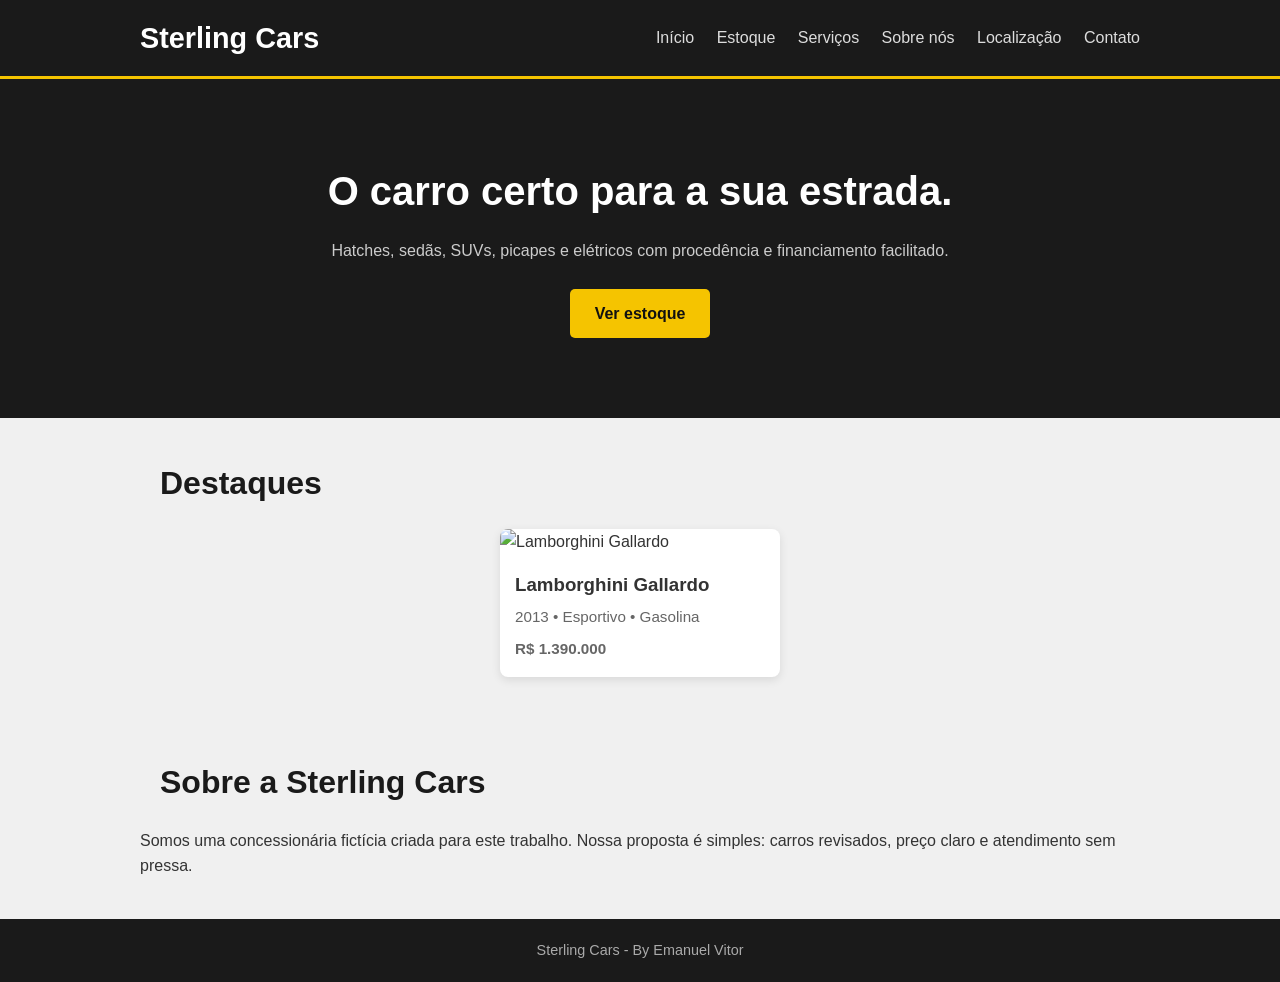
==== index.html @ 51a01b50 "Add files via upload" ====
<!DOCTYPE html>
<html lang="pt-BR">
<head>
  <meta charset="UTF-8">
  <meta name="viewport" content="width=device-width, initial-scale=1">
  <title>Sterling Cars</title>
  <link rel="stylesheet" href="style.css">
</head>
<body>
      <header>
    <div class="container">
      <a href="index.html" class="logo">Sterling Cars</a>
      <nav>
        <a href="index.html">Início</a>
        <a href="estoque.html">Estoque</a>
        <a href="servicos.html">Serviços</a>
        <a href="sobre.html">Sobre nós</a>
        <a href="localizacao.html">Localização</a>
        <a href="contato.html">Contato</a>
      </nav>
    </div>
  </header>
    <div class="banner">
    <div class="container">
      <h1>O carro certo para a sua estrada.</h1>
      <p>Hatches, sedãs, SUVs, picapes e elétricos com procedência e financiamento facilitado.</p>
      <a href="estoque.html" class="botao">Ver estoque</a>
    </div>
  </div>
    <section>
    <div class="container">
      <h2>Destaques</h2>
      <div class="cards">

        <div class="card">
          <img src="img/Lamborghini Gallardo.webp" alt="Lamborghini Gallardo">
          <div class="card-texto">
            <h3>Lamborghini Gallardo</h3>
            <p>2013 • Esportivo • Gasolina</p>
            <p class="preco">R$ 1.390.000</p>
          </div>
        </div>
      </div>
    </div>
  </section>
    <section class="sobre">
    <div class="container">
      <h2>Sobre a Sterling Cars</h2>
      <p>Somos uma concessionária fictícia criada para este trabalho. Nossa proposta é simples: carros revisados, preço claro e atendimento sem pressa.</p>
    </div>
  </section>
    <footer>
    <div class="rodape">
      Sterling Cars - By Emanuel Vitor
    </div>
  </footer>
</body>
</html>
---- style.css ----
/* Remove margens padrão */
* {
  margin: 0;
  padding: 0;
  box-sizing: border-box;
}

body {
  font-family: Arial, sans-serif;
  background: #f0f0f0;
  color: #333;
  line-height: 1.6;
  min-height: 100vh;
  display: flex;
  flex-direction: column;
}

a {
  color: inherit;
  text-decoration: none;
}

/* Centraliza o conteúdo */
.container {
  width: 90%;
  max-width: 1000px;
  margin: 0 auto;
}

/* Cabeçalho */
header {
  background: #1a1a1a;
  border-bottom: 3px solid #f5c400;
  padding: 15px 0;
}

header .container {
  display: flex;
  justify-content: space-between;
  align-items: center;
  flex-wrap: wrap;
}

.logo {
  font-size: 1.8rem;
  font-weight: bold;
  color: #fff;
}

nav a {
  margin-left: 18px;
  color: #ddd;
}

nav a:hover {
  color: #f5c400;
}

/* Banner */
.banner {
  background: #1a1a1a;
  padding: 80px 0;
  text-align: center;
  color: #fff;
}

.banner h1 {
  font-size: 2.5rem;
  margin-bottom: 15px;
}

.banner p {
  color: #ccc;
  margin-bottom: 25px;
}

/* Botão */
.botao {
  display: inline-block;
  background: #f5c400;
  color: #111;
  padding: 12px 25px;
  border: none;
  border-radius: 5px;
  font-weight: bold;
  cursor: pointer;
}

.botao:hover {
  background: #ffd633;
}

/* Seções */
section {
  padding: 40px 0;
}

h2 {
  font-size: 2rem;
  margin-bottom: 20px;
  color: #1a1a1a;
  padding: 0 20px;
}

/* Cards */
.cards {
  display: flex;
  flex-wrap: wrap;
  gap: 20px;
  justify-content: center;
}

.card {
  background: #fff;
  border-radius: 8px;
  width: 280px;
  overflow: hidden;
  box-shadow: 0 3px 10px rgba(0, 0, 0, 0.1);
}

.card:hover {
  transform: translateY(-5px);
}

.card img {
  width: 100%;
  height: 180px;
  object-fit: cover;
}

.card-texto {
  padding: 15px;
}

.card h3 {
  margin-bottom: 5px;
}

.card p {
  color: #666;
  font-size: 0.95rem;
}

.preco {
  color: #f5c400;
  font-weight: bold;
  font-size: 1.2rem;
  margin-top: 8px;
}

/* Serviços */
.serviços {
  display: flex;
  flex-wrap: wrap;
  gap: 20px;
  justify-content: center;
  padding: 20px;
}

.serviços .card {
  width: 260px;
  text-align: center;
}

/* Caixas */
.caixa {
  background: #fff;
  padding: 20px;
  border-radius: 8px;
  margin-bottom: 15px;
  max-width: 700px;
  box-shadow: 0 2px 8px rgba(0, 0, 0, 0.08);
}

.caixa h3 {
  margin-bottom: 8px;
}

.destaque-lateral {
  border-left: 5px solid #f5c400;
}

/* Tabela */
table {
  width: 100%;
  max-width: 500px;
  border-collapse: collapse;
  background: #fff;
  box-shadow: 0 2px 8px rgba(0, 0, 0, 0.08);
}

th, td {
  padding: 10px 15px;
  text-align: left;
  border-bottom: 1px solid #eee;
}

th {
  background: #f5c400;
  color: #111;
}

/* Formulário */
form {
  background: #fff;
  padding: 25px;
  border-radius: 8px;
  max-width: 500px;
  box-shadow: 0 2px 10px rgba(0, 0, 0, 0.1);
}

label {
  display: block;
  margin: 12px 0 5px;
  font-weight: bold;
}

input, select, textarea {
  width: 100%;
  padding: 10px;
  border: 1px solid #ccc;
  border-radius: 5px;
  font-size: 1rem;
  font-family: Arial, sans-serif;
}

form .botao {
  margin-top: 18px;
  width: 100%;
}

#mensagem {
  margin-top: 15px;
  color: #f5c400;
  font-weight: bold;
}

/* Rodapé */
footer {
  background: #1a1a1a;
  text-align: center;
  padding: 20px 0;
  margin-top: auto;
  color: #aaa;
  font-size: 0.9rem;
}

/* Celular */
@media (max-width: 600px) {
  .banner h1 {
    font-size: 1.8rem;
  }

  nav a {
    margin: 0 10px 0 0;
  }

  .card {
    width: 100%;
  }
}
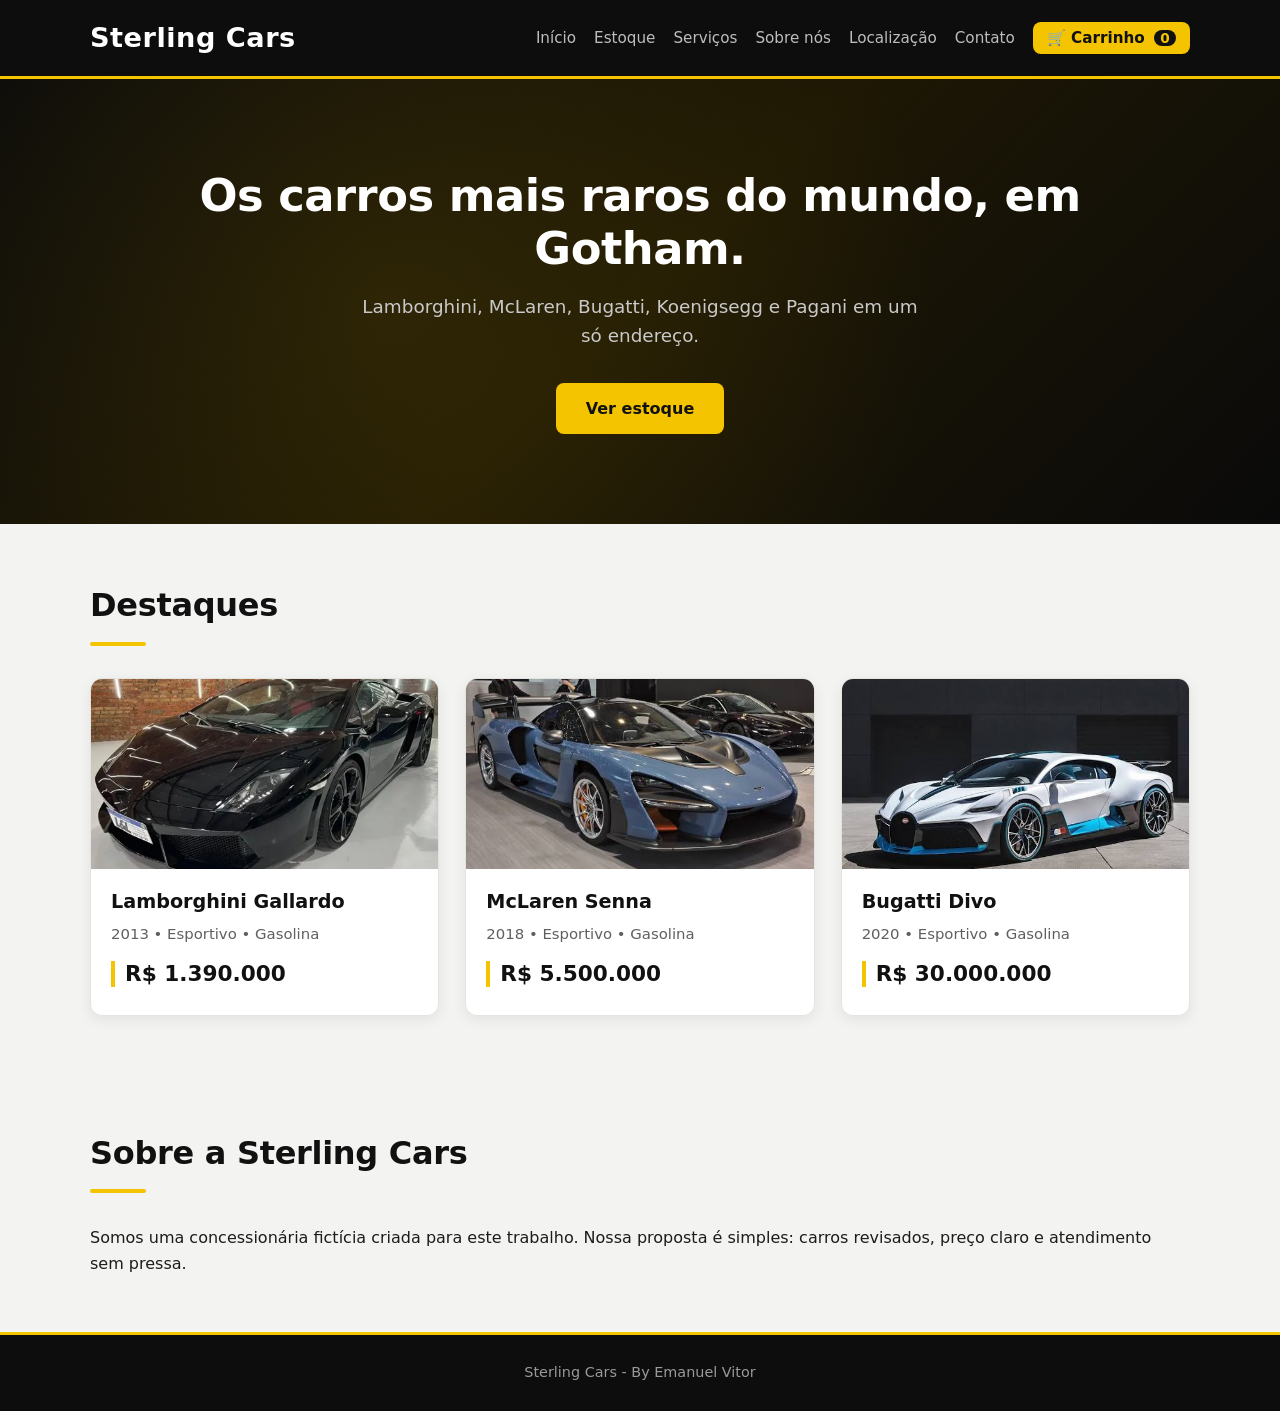
==== commit 5ba47f73: "Add files via upload" ====
--- a/index.html
+++ b/index.html
@@ -1,58 +1,77 @@
-<!DOCTYPE html>
-<html lang="pt-BR">
-<head>
-  <meta charset="UTF-8">
-  <meta name="viewport" content="width=device-width, initial-scale=1">
-  <title>Sterling Cars</title>
-  <link rel="stylesheet" href="style.css">
-</head>
-<body>
-      <header>
-    <div class="container">
-      <a href="index.html" class="logo">Sterling Cars</a>
-      <nav>
-        <a href="index.html">Início</a>
-        <a href="estoque.html">Estoque</a>
-        <a href="servicos.html">Serviços</a>
-        <a href="sobre.html">Sobre nós</a>
-        <a href="localizacao.html">Localização</a>
-        <a href="contato.html">Contato</a>
-      </nav>
-    </div>
-  </header>
-    <div class="banner">
-    <div class="container">
-      <h1>O carro certo para a sua estrada.</h1>
-      <p>Hatches, sedãs, SUVs, picapes e elétricos com procedência e financiamento facilitado.</p>
-      <a href="estoque.html" class="botao">Ver estoque</a>
-    </div>
-  </div>
-    <section>
-    <div class="container">
-      <h2>Destaques</h2>
-      <div class="cards">
-
-        <div class="card">
-          <img src="img/Lamborghini Gallardo.webp" alt="Lamborghini Gallardo">
-          <div class="card-texto">
-            <h3>Lamborghini Gallardo</h3>
-            <p>2013 • Esportivo • Gasolina</p>
-            <p class="preco">R$ 1.390.000</p>
-          </div>
-        </div>
-      </div>
-    </div>
-  </section>
-    <section class="sobre">
-    <div class="container">
-      <h2>Sobre a Sterling Cars</h2>
-      <p>Somos uma concessionária fictícia criada para este trabalho. Nossa proposta é simples: carros revisados, preço claro e atendimento sem pressa.</p>
-    </div>
-  </section>
-    <footer>
-    <div class="rodape">
-      Sterling Cars - By Emanuel Vitor
-    </div>
-  </footer>
-</body>
+<!DOCTYPE html>
+<html lang="pt-BR">
+<head>
+  <meta charset="UTF-8">
+  <meta name="viewport" content="width=device-width, initial-scale=1">
+  <title>Sterling Cars</title>
+  <link rel="stylesheet" href="style.css">
+</head>
+<body>
+      <header>
+    <div class="container">
+      <a href="index.html" class="logo">Sterling Cars</a>
+      <nav>
+        <a href="index.html">Início</a>
+        <a href="estoque.html">Estoque</a>
+        <a href="servicos.html">Serviços</a>
+        <a href="sobre.html">Sobre nós</a>
+        <a href="localizacao.html">Localização</a>
+        <a href="contato.html">Contato</a>
+      </nav>
+    </div>
+  </header>
+    <div class="banner">
+    <div class="container">
+      <h1>Os carros mais raros do mundo, em Gotham.</h1>
+      <p>Lamborghini, McLaren, Bugatti, Koenigsegg e Pagani em um só endereço.</p>
+      <a href="estoque.html" class="botao">Ver estoque</a>
+    </div>
+  </div>
+    <section>
+    <div class="container">
+      <h2>Destaques</h2>
+      <div class="cards">
+
+        <div class="card">
+          <img src="img/Lamborghini Gallardo.webp" alt="Lamborghini Gallardo">
+          <div class="card-texto">
+            <h3>Lamborghini Gallardo</h3>
+            <p>2013 • Esportivo • Gasolina</p>
+            <p class="preco">R$ 1.390.000</p>
+          </div>
+        </div>
+
+        <div class="card">
+          <img src="img/McLaren Senna.jfif" alt="McLaren Senna">
+          <div class="card-texto">
+            <h3>McLaren Senna</h3>
+            <p>2018 • Esportivo • Gasolina</p>
+            <p class="preco">R$ 5.500.000</p>
+          </div>
+        </div>
+
+        <div class="card">
+          <img src="img/Bugatti Divo.jfif" alt="Bugatti Divo">
+          <div class="card-texto">
+            <h3>Bugatti Divo</h3>
+            <p>2020 • Esportivo • Gasolina</p>
+            <p class="preco">R$ 30.000.000</p>
+          </div>
+        </div>
+      </div>
+    </div>
+  </section>
+    <section class="sobre">
+    <div class="container">
+      <h2>Sobre a Sterling Cars</h2>
+      <p>Somos uma concessionária fictícia criada para este trabalho. Nossa proposta é simples: carros revisados, preço claro e atendimento sem pressa.</p>
+    </div>
+  </section>
+    <footer>
+    <div class="rodape">
+      Sterling Cars - By Emanuel Vitor
+    </div>
+  </footer>
+<script src="carrinho.js"></script>
+</body>
 </html>
--- a/style.css
+++ b/style.css
@@ -1,261 +1,757 @@
-/* Remove margens padrão */
-* {
-  margin: 0;
-  padding: 0;
-  box-sizing: border-box;
-}
-
-body {
-  font-family: Arial, sans-serif;
-  background: #f0f0f0;
-  color: #333;
-  line-height: 1.6;
-  min-height: 100vh;
-  display: flex;
-  flex-direction: column;
-}
-
-a {
-  color: inherit;
-  text-decoration: none;
-}
-
-/* Centraliza o conteúdo */
-.container {
-  width: 90%;
-  max-width: 1000px;
-  margin: 0 auto;
-}
-
-/* Cabeçalho */
-header {
-  background: #1a1a1a;
-  border-bottom: 3px solid #f5c400;
-  padding: 15px 0;
-}
-
-header .container {
-  display: flex;
-  justify-content: space-between;
-  align-items: center;
-  flex-wrap: wrap;
-}
-
-.logo {
-  font-size: 1.8rem;
-  font-weight: bold;
-  color: #fff;
-}
-
-nav a {
-  margin-left: 18px;
-  color: #ddd;
-}
-
-nav a:hover {
-  color: #f5c400;
-}
-
-/* Banner */
-.banner {
-  background: #1a1a1a;
-  padding: 80px 0;
-  text-align: center;
-  color: #fff;
-}
-
-.banner h1 {
-  font-size: 2.5rem;
-  margin-bottom: 15px;
-}
-
-.banner p {
-  color: #ccc;
-  margin-bottom: 25px;
-}
-
-/* Botão */
-.botao {
-  display: inline-block;
-  background: #f5c400;
-  color: #111;
-  padding: 12px 25px;
-  border: none;
-  border-radius: 5px;
-  font-weight: bold;
-  cursor: pointer;
-}
-
-.botao:hover {
-  background: #ffd633;
-}
-
-/* Seções */
-section {
-  padding: 40px 0;
-}
-
-h2 {
-  font-size: 2rem;
-  margin-bottom: 20px;
-  color: #1a1a1a;
-  padding: 0 20px;
-}
-
-/* Cards */
-.cards {
-  display: flex;
-  flex-wrap: wrap;
-  gap: 20px;
-  justify-content: center;
-}
-
-.card {
-  background: #fff;
-  border-radius: 8px;
-  width: 280px;
-  overflow: hidden;
-  box-shadow: 0 3px 10px rgba(0, 0, 0, 0.1);
-}
-
-.card:hover {
-  transform: translateY(-5px);
-}
-
-.card img {
-  width: 100%;
-  height: 180px;
-  object-fit: cover;
-}
-
-.card-texto {
-  padding: 15px;
-}
-
-.card h3 {
-  margin-bottom: 5px;
-}
-
-.card p {
-  color: #666;
-  font-size: 0.95rem;
-}
-
-.preco {
-  color: #f5c400;
-  font-weight: bold;
-  font-size: 1.2rem;
-  margin-top: 8px;
-}
-
-/* Serviços */
-.serviços {
-  display: flex;
-  flex-wrap: wrap;
-  gap: 20px;
-  justify-content: center;
-  padding: 20px;
-}
-
-.serviços .card {
-  width: 260px;
-  text-align: center;
-}
-
-/* Caixas */
-.caixa {
-  background: #fff;
-  padding: 20px;
-  border-radius: 8px;
-  margin-bottom: 15px;
-  max-width: 700px;
-  box-shadow: 0 2px 8px rgba(0, 0, 0, 0.08);
-}
-
-.caixa h3 {
-  margin-bottom: 8px;
-}
-
-.destaque-lateral {
-  border-left: 5px solid #f5c400;
-}
-
-/* Tabela */
-table {
-  width: 100%;
-  max-width: 500px;
-  border-collapse: collapse;
-  background: #fff;
-  box-shadow: 0 2px 8px rgba(0, 0, 0, 0.08);
-}
-
-th, td {
-  padding: 10px 15px;
-  text-align: left;
-  border-bottom: 1px solid #eee;
-}
-
-th {
-  background: #f5c400;
-  color: #111;
-}
-
-/* Formulário */
-form {
-  background: #fff;
-  padding: 25px;
-  border-radius: 8px;
-  max-width: 500px;
-  box-shadow: 0 2px 10px rgba(0, 0, 0, 0.1);
-}
-
-label {
-  display: block;
-  margin: 12px 0 5px;
-  font-weight: bold;
-}
-
-input, select, textarea {
-  width: 100%;
-  padding: 10px;
-  border: 1px solid #ccc;
-  border-radius: 5px;
-  font-size: 1rem;
-  font-family: Arial, sans-serif;
-}
-
-form .botao {
-  margin-top: 18px;
-  width: 100%;
-}
-
-#mensagem {
-  margin-top: 15px;
-  color: #f5c400;
-  font-weight: bold;
-}
-
-/* Rodapé */
-footer {
-  background: #1a1a1a;
-  text-align: center;
-  padding: 20px 0;
-  margin-top: auto;
-  color: #aaa;
-  font-size: 0.9rem;
-}
-
-/* Celular */
-@media (max-width: 600px) {
-  .banner h1 {
-    font-size: 1.8rem;
-  }
-
-  nav a {
-    margin: 0 10px 0 0;
-  }
-
-  .card {
-    width: 100%;
-  }
-}+* {
+  margin: 0;
+  padding: 0;
+  box-sizing: border-box;
+}
+
+body {
+  font-family: system-ui, -apple-system, "Segoe UI", Roboto, Arial, sans-serif;
+  background: #f3f3f1;
+  color: #1c1c1c;
+  line-height: 1.6;
+  min-height: 100vh;
+  display: flex;
+  flex-direction: column;
+  -webkit-font-smoothing: antialiased;
+}
+
+a {
+  color: inherit;
+  text-decoration: none;
+  transition: color 0.3s ease;
+}
+
+img {
+  max-width: 100%;
+  display: block;
+}
+
+a:focus-visible,
+button:focus-visible {
+  outline: 3px solid #f5c400;
+  outline-offset: 2px;
+}
+
+.container {
+  width: 92%;
+  max-width: 1100px;
+  margin: 0 auto;
+}
+
+header {
+  background: #0d0d0d;
+  border-bottom: 3px solid #f5c400;
+  padding: 16px 0;
+  position: sticky;
+  top: 0;
+  z-index: 100;
+}
+
+header .container {
+  display: flex;
+  justify-content: space-between;
+  align-items: center;
+  flex-wrap: wrap;
+  gap: 12px;
+}
+
+.logo {
+  font-size: 1.7rem;
+  font-weight: 700;
+  color: #fff;
+  letter-spacing: 0.5px;
+}
+
+.logo:hover {
+  color: #f5c400;
+}
+
+nav {
+  display: flex;
+  flex-wrap: wrap;
+  align-items: center;
+  gap: 6px 18px;
+}
+
+nav a {
+  color: #bdbdbd;
+  font-size: 0.95rem;
+  font-weight: 500;
+  padding: 4px 0;
+  position: relative;
+}
+
+nav a::after {
+  content: "";
+  position: absolute;
+  bottom: 0;
+  left: 0;
+  width: 0;
+  height: 2px;
+  background: #f5c400;
+  transition: width 0.3s ease;
+}
+
+nav a:hover {
+  color: #fff;
+}
+
+nav a:hover::after {
+  width: 100%;
+}
+
+.banner {
+  background: linear-gradient(135deg, #0a0a0a 0%, #1d1704 50%, #0a0a0a 100%);
+  padding: 90px 0;
+  text-align: center;
+  color: #fff;
+  position: relative;
+  overflow: hidden;
+}
+
+.banner::before {
+  content: "";
+  position: absolute;
+  top: 0;
+  left: 0;
+  width: 100%;
+  height: 100%;
+  background: radial-gradient(circle at 30% 50%, rgba(245, 196, 0, 0.1), transparent 60%);
+  pointer-events: none;
+}
+
+.banner .container {
+  position: relative;
+}
+
+.banner h1 {
+  font-size: 2.8rem;
+  line-height: 1.2;
+  margin-bottom: 16px;
+  letter-spacing: -0.5px;
+}
+
+.banner p {
+  color: #c9c9c9;
+  font-size: 1.15rem;
+  max-width: 560px;
+  margin: 0 auto 32px;
+}
+
+.botao {
+  display: inline-block;
+  background: #f5c400;
+  color: #111;
+  padding: 13px 30px;
+  border: none;
+  border-radius: 8px;
+  font-weight: 700;
+  font-size: 1rem;
+  font-family: inherit;
+  cursor: pointer;
+  transition: all 0.3s ease;
+}
+
+.botao:hover {
+  background: #ffd633;
+  transform: translateY(-2px);
+  box-shadow: 0 8px 22px rgba(245, 196, 0, 0.4);
+}
+
+.botao:active {
+  transform: translateY(0);
+}
+
+.botao:disabled {
+  background: #ddd;
+  color: #777;
+  cursor: not-allowed;
+  box-shadow: none;
+  transform: none;
+}
+
+section {
+  padding: 56px 0;
+}
+
+h2 {
+  font-size: 2rem;
+  margin-bottom: 32px;
+  color: #111;
+  letter-spacing: -0.3px;
+}
+
+h2::after {
+  content: "";
+  display: block;
+  width: 56px;
+  height: 4px;
+  background: #f5c400;
+  border-radius: 2px;
+  margin-top: 10px;
+}
+
+body > h2 {
+  width: 92%;
+  max-width: 1100px;
+  margin: 50px auto 0;
+}
+
+.cards {
+  display: grid;
+  grid-template-columns: repeat(auto-fill, minmax(min(100%, 260px), 1fr));
+  gap: 26px;
+}
+
+.card {
+  background: #fff;
+  border: 1px solid #e3e3df;
+  border-radius: 12px;
+  overflow: hidden;
+  box-shadow: 0 4px 14px rgba(0, 0, 0, 0.07);
+  display: flex;
+  flex-direction: column;
+  transition: transform 0.3s ease, box-shadow 0.3s ease, border-color 0.3s ease;
+  animation: aparecer 0.5s ease both;
+}
+
+.card:hover {
+  transform: translateY(-6px);
+  border-color: #f5c400;
+  box-shadow: 0 14px 30px rgba(0, 0, 0, 0.14);
+}
+
+.card img {
+  width: 100%;
+  height: 190px;
+  object-fit: cover;
+  transition: transform 0.5s ease;
+}
+
+.card:hover img {
+  transform: scale(1.05);
+}
+
+.card-texto {
+  padding: 18px 20px 20px;
+  display: flex;
+  flex-direction: column;
+  flex-grow: 1;
+}
+
+.card h3 {
+  font-size: 1.2rem;
+  margin-bottom: 6px;
+  color: #111;
+}
+
+.card p {
+  color: #5f5f5f;
+  font-size: 0.93rem;
+  margin-bottom: 3px;
+}
+
+.card .preco {
+  color: #111;
+  font-weight: 800;
+  font-size: 1.35rem;
+  line-height: 1.2;
+  margin-top: auto;
+  padding-left: 10px;
+  border-left: 4px solid #f5c400;
+  margin-bottom: 8px;
+}
+
+.card p:has(+ .preco) {
+  margin-bottom: 14px;
+}
+
+.card .estoque-info {
+  color: #1a7f37;
+  font-size: 0.85rem;
+  font-weight: 600;
+}
+
+.card .estoque-info::before {
+  content: "● ";
+}
+
+.botao-comprar {
+  width: 100%;
+  margin-top: 8px;
+}
+
+.serviços {
+  width: 92%;
+  max-width: 1100px;
+  margin: 0 auto;
+  display: grid;
+  grid-template-columns: repeat(auto-fill, minmax(min(100%, 300px), 1fr));
+  gap: 22px;
+}
+
+.serviços .card {
+  text-align: center;
+  border-top: 4px solid #f5c400;
+}
+
+.serviços .card-texto {
+  padding: 26px 22px;
+}
+
+.serviços .card h3 {
+  margin-bottom: 10px;
+}
+
+.serviços .card p {
+  line-height: 1.55;
+}
+
+.caixa {
+  background: #fff;
+  border: 1px solid #e3e3df;
+  padding: 26px;
+  border-radius: 12px;
+  margin-bottom: 18px;
+  max-width: 720px;
+  box-shadow: 0 4px 14px rgba(0, 0, 0, 0.06);
+}
+
+.caixa h3 {
+  margin-bottom: 8px;
+  font-size: 1.2rem;
+}
+
+.caixa p {
+  color: #5f5f5f;
+}
+
+.destaque-lateral {
+  border-left: 6px solid #f5c400;
+}
+
+.sobre p em {
+  color: #777;
+  font-size: 0.9rem;
+  display: block;
+  margin-top: 20px;
+}
+
+table {
+  width: 100%;
+  max-width: 520px;
+  border-collapse: collapse;
+  background: #fff;
+  border-radius: 12px;
+  overflow: hidden;
+  box-shadow: 0 4px 14px rgba(0, 0, 0, 0.07);
+}
+
+th, td {
+  padding: 13px 18px;
+  text-align: left;
+  border-bottom: 1px solid #ececec;
+}
+
+th {
+  background: #111;
+  color: #f5c400;
+  font-size: 0.95rem;
+}
+
+td {
+  color: #444;
+  font-size: 0.95rem;
+}
+
+tr:last-child td {
+  border-bottom: none;
+}
+
+tr:hover td {
+  background: #fff8d6;
+}
+
+form {
+  background: #fff;
+  border: 1px solid #e3e3df;
+  padding: 30px;
+  border-radius: 12px;
+  max-width: 520px;
+  box-shadow: 0 4px 14px rgba(0, 0, 0, 0.07);
+}
+
+label {
+  display: block;
+  margin: 16px 0 6px;
+  font-weight: 600;
+  font-size: 0.92rem;
+}
+
+label:first-of-type {
+  margin-top: 0;
+}
+
+input,
+select,
+textarea {
+  width: 100%;
+  padding: 12px 14px;
+  border: 1px solid #cfcfca;
+  border-radius: 8px;
+  font-size: 1rem;
+  font-family: inherit;
+  background: #fafafa;
+  color: #1c1c1c;
+  transition: border-color 0.3s ease, box-shadow 0.3s ease;
+}
+
+input:focus,
+select:focus,
+textarea:focus {
+  outline: none;
+  border-color: #f5c400;
+  box-shadow: 0 0 0 3px rgba(245, 196, 0, 0.3);
+  background: #fff;
+}
+
+form .botao {
+  margin-top: 22px;
+  width: 100%;
+}
+
+#mensagem {
+  margin-top: 16px;
+  color: #7a5c00;
+  font-weight: 600;
+  text-align: center;
+  min-height: 24px;
+}
+
+footer {
+  background: #0d0d0d;
+  border-top: 3px solid #f5c400;
+  text-align: center;
+  padding: 26px 0;
+  margin-top: auto;
+  color: #9a9a9a;
+  font-size: 0.9rem;
+}
+
+@keyframes aparecer {
+  from {
+    opacity: 0;
+    transform: translateY(18px);
+  }
+  to {
+    opacity: 1;
+    transform: translateY(0);
+  }
+}
+
+.banner h1,
+.banner p,
+.banner .botao {
+  animation: aparecer 0.7s ease both;
+}
+
+.banner p {
+  animation-delay: 0.15s;
+}
+
+.banner .botao {
+  animation-delay: 0.3s;
+}
+
+.btn-carrinho {
+  background: #f5c400;
+  color: #111;
+  border: none;
+  border-radius: 8px;
+  padding: 7px 14px;
+  font-size: 0.95rem;
+  font-weight: 700;
+  font-family: inherit;
+  cursor: pointer;
+  transition: background 0.3s ease;
+}
+
+.btn-carrinho:hover {
+  background: #ffd633;
+}
+
+.btn-carrinho span {
+  display: inline-block;
+  min-width: 22px;
+  padding: 0 6px;
+  margin-left: 4px;
+  background: #111;
+  color: #f5c400;
+  border-radius: 11px;
+  text-align: center;
+  font-size: 0.85rem;
+}
+
+#fundo-carrinho {
+  position: fixed;
+  top: 0;
+  left: 0;
+  width: 100%;
+  height: 100%;
+  background: rgba(0, 0, 0, 0.6);
+  opacity: 0;
+  visibility: hidden;
+  transition: opacity 0.25s, visibility 0.25s;
+  z-index: 200;
+}
+
+#fundo-carrinho.aberto {
+  opacity: 1;
+  visibility: visible;
+}
+
+#carrinho {
+  position: fixed;
+  top: 0;
+  right: 0;
+  height: 100%;
+  width: 380px;
+  max-width: 100%;
+  background: #fff;
+  display: flex;
+  flex-direction: column;
+  transform: translateX(100%);
+  visibility: hidden;
+  transition: transform 0.3s, visibility 0.3s;
+  box-shadow: -4px 0 18px rgba(0, 0, 0, 0.3);
+  z-index: 210;
+}
+
+#carrinho.aberto {
+  transform: translateX(0);
+  visibility: visible;
+}
+
+.carrinho-topo {
+  display: flex;
+  justify-content: space-between;
+  align-items: center;
+  background: #0d0d0d;
+  border-bottom: 3px solid #f5c400;
+  padding: 14px 16px;
+}
+
+#carrinho .carrinho-topo h2 {
+  font-size: 1.3rem;
+  margin: 0;
+  color: #fff;
+}
+
+#carrinho .carrinho-topo h2::after {
+  display: none;
+}
+
+#fechar-carrinho {
+  background: none;
+  border: none;
+  color: #fff;
+  font-size: 1.4rem;
+  width: 40px;
+  height: 40px;
+  cursor: pointer;
+}
+
+#fechar-carrinho:hover {
+  color: #f5c400;
+}
+
+#itens-carrinho {
+  flex: 1;
+  overflow-y: auto;
+  padding: 10px 16px;
+}
+
+.carrinho-vazio {
+  text-align: center;
+  color: #777;
+  margin-top: 40px;
+}
+
+.item-carrinho {
+  padding: 14px 0;
+  border-bottom: 1px solid #eee;
+}
+
+.item-info h3 {
+  font-size: 1rem;
+}
+
+.item-info p {
+  color: #111;
+  font-weight: 700;
+  font-size: 0.95rem;
+}
+
+.item-qtd {
+  display: flex;
+  align-items: center;
+  gap: 8px;
+  margin-top: 8px;
+}
+
+.item-qtd button {
+  width: 34px;
+  height: 34px;
+  background: #f3f3f1;
+  border: 1px solid #ccc;
+  border-radius: 6px;
+  font-size: 1.1rem;
+  cursor: pointer;
+}
+
+.item-qtd button:hover:not(:disabled) {
+  background: #f5c400;
+  border-color: #f5c400;
+}
+
+.item-qtd button:disabled {
+  opacity: 0.4;
+  cursor: not-allowed;
+}
+
+.item-qtd small {
+  color: #888;
+}
+
+.carrinho-rodape {
+  border-top: 1px solid #ddd;
+  padding: 16px;
+}
+
+.carrinho-total {
+  font-size: 1.1rem;
+  margin-bottom: 12px;
+}
+
+.carrinho-rodape .botao {
+  width: 100%;
+}
+
+#msg-carrinho {
+  margin-top: 10px;
+  font-size: 0.9rem;
+  font-weight: 600;
+  color: #7a5c00;
+}
+
+@media (max-width: 900px) {
+  .banner {
+    padding: 70px 0;
+  }
+
+  .banner h1 {
+    font-size: 2.3rem;
+  }
+
+  h2 {
+    font-size: 1.8rem;
+  }
+
+  section {
+    padding: 44px 0;
+  }
+}
+
+/* Celular */
+@media (max-width: 600px) {
+  header {
+    position: static;
+  }
+  
+  header .container {
+    flex-direction: column;
+    text-align: center;
+    gap: 8px;
+  }
+
+  nav {
+    justify-content: center;
+    gap: 4px 14px;
+  }
+
+  nav a {
+    padding: 8px 2px;
+  }
+
+  .btn-carrinho {
+    padding: 8px 14px;
+  }
+
+  .banner {
+    padding: 55px 0;
+  }
+
+  .banner h1 {
+    font-size: 1.75rem;
+  }
+
+  .banner p {
+    font-size: 1rem;
+    margin-bottom: 26px;
+  }
+
+  h2 {
+    font-size: 1.55rem;
+    margin-bottom: 24px;
+  }
+
+  body > h2 {
+    margin-top: 36px;
+  }
+
+  section {
+    padding: 36px 0;
+  }
+
+  .card img {
+    height: 200px;
+  }
+
+  .caixa {
+    padding: 20px;
+  }
+
+  th, td {
+    padding: 11px 12px;
+    font-size: 0.9rem;
+  }
+
+  form {
+    padding: 22px 18px;
+  }
+  
+  #carrinho {
+    width: 100%;
+  }
+}
+
+@media (max-width: 380px) {
+  .logo {
+    font-size: 1.45rem;
+  }
+
+  .banner h1 {
+    font-size: 1.5rem;
+  }
+
+  .card-texto {
+    padding: 14px;
+  }
+}
+
+@media (prefers-reduced-motion: reduce) {
+  * {
+    animation: none !important;
+    transition: none !important;
+  }
+}
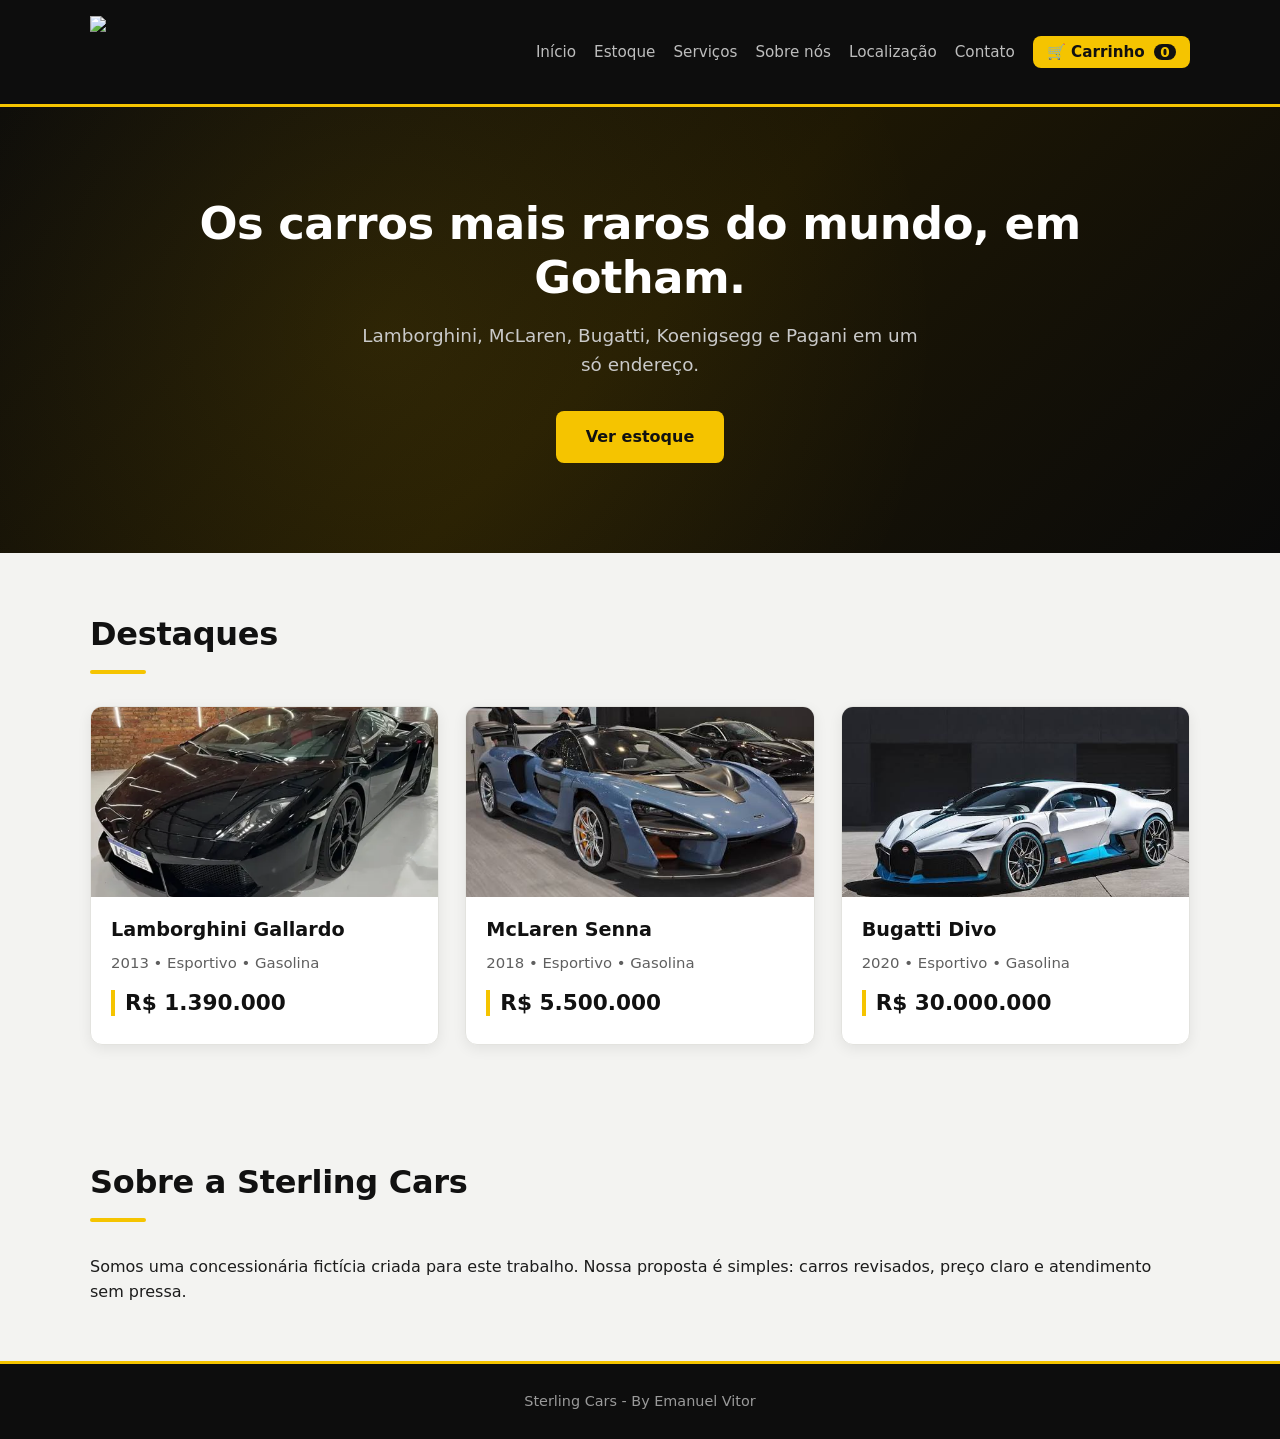
==== commit a06e4841: "Add files via upload" ====
--- a/index.html
+++ b/index.html
@@ -9,7 +9,7 @@
 <body>
       <header>
     <div class="container">
-      <a href="index.html" class="logo">Sterling Cars</a>
+      <a href="index.html" class="logo"><img src="img/logo.jpg"></a>
       <nav>
         <a href="index.html">Início</a>
         <a href="estoque.html">Estoque</a>
--- a/style.css
+++ b/style.css
@@ -64,6 +64,13 @@
 
 .logo:hover {
   color: #f5c400;
+}
+
+.logo img {
+  height: 72px;
+  width: auto;
+  display: block;
+  mix-blend-mode: screen;
 }
 
 nav {
@@ -662,12 +669,12 @@
   }
 }
 
-/* Celular */
 @media (max-width: 600px) {
+
   header {
     position: static;
   }
-  
+
   header .container {
     flex-direction: column;
     text-align: center;
@@ -687,6 +694,10 @@
     padding: 8px 14px;
   }
 
+  .logo img {
+    height: 64px;
+  }
+
   .banner {
     padding: 55px 0;
   }
@@ -729,7 +740,7 @@
   form {
     padding: 22px 18px;
   }
-  
+
   #carrinho {
     width: 100%;
   }
@@ -754,4 +765,4 @@
     animation: none !important;
     transition: none !important;
   }
-}
+}
